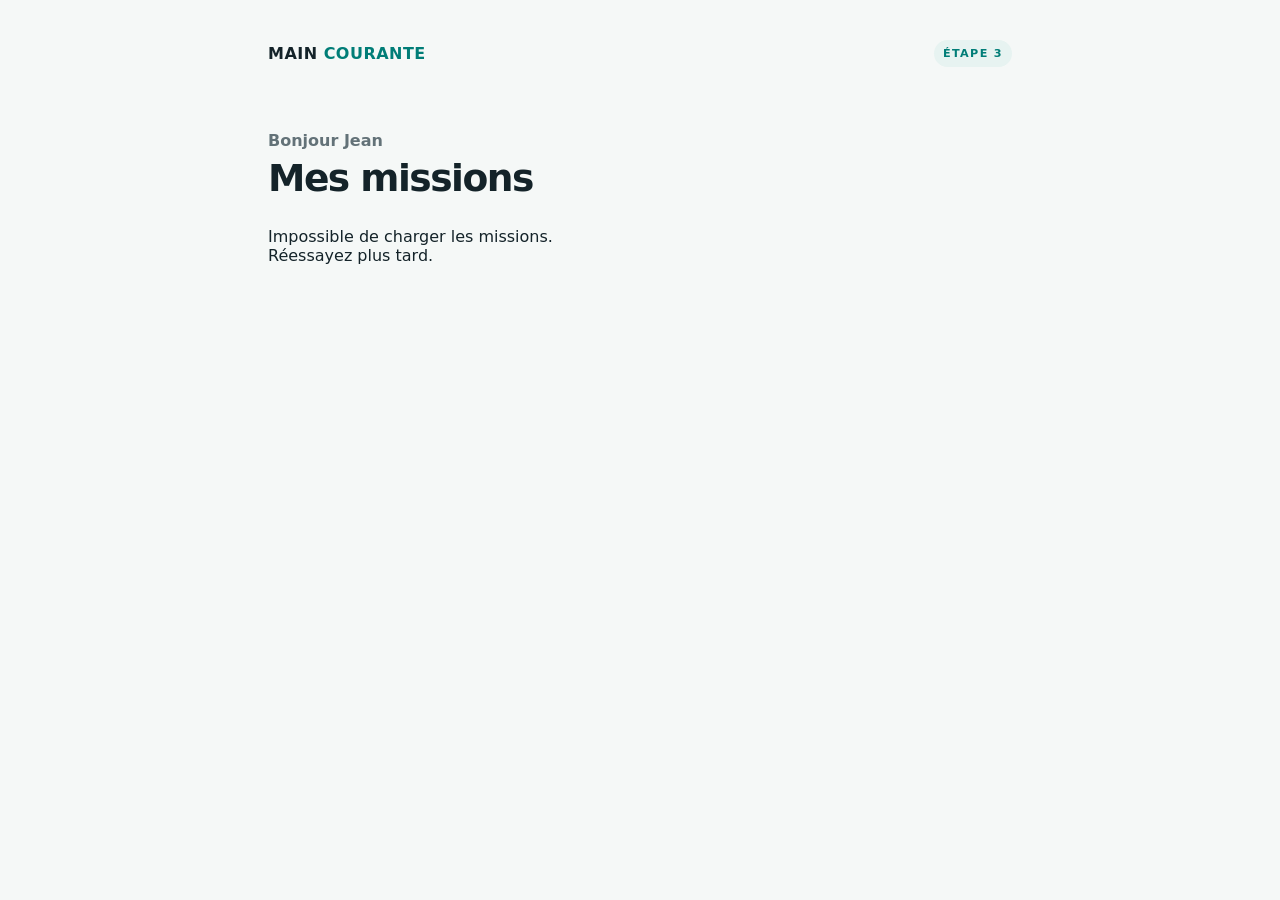
==== static/index.html @ b2199ff3 "feat: create ARCenal REPORT YunoHost package" ====
<!doctype html>
<html lang="fr">
<head>
  <meta charset="utf-8">
  <meta name="viewport" content="width=device-width, initial-scale=1">
  <title>ARCenal REPORT</title>
  <link rel="stylesheet" href="styles.css">
</head>
<body>
  <main class="application-shell">
    <header class="topbar">
      <button class="brand" type="button" data-home aria-label="Retour aux missions">MAIN <span>COURANTE</span></button>
      <span class="stage">ÉTAPE 3</span>
    </header>
    <section id="missions-view" aria-labelledby="missions-title">
      <p class="eyebrow">Bonjour Jean</p>
      <h1 id="missions-title">Mes missions</h1>
      <div id="missions" class="mission-list" aria-live="polite"></div>
    </section>
    <section id="mission-view" hidden aria-live="polite"></section>
  </main>
  <template id="mission-template">
    <button class="back-button" type="button" data-home>← Mes missions</button>
    <p class="eyebrow" id="client-name"></p>
    <h1 id="mission-title"></h1>
    <p class="reference" id="mission-reference"></p>
    <section class="timeline-section" aria-labelledby="entries-title">
      <div class="section-heading"><h2 id="entries-title">Main courante</h2><span>En cours</span></div>
      <div id="entries" class="entries"></div>
    </section>
    <button class="primary-button" id="add-entry" type="button">＋ Ajouter</button>
    <div id="add-options" class="add-options" hidden>
      <button type="button" id="add-text">✍ <span>Texte</span></button>
      <button type="button" id="add-photo">📷 <span>Photo</span></button>
      <button type="button" id="add-audio">🎙 <span>Vocal</span></button>
    </div>
    <form id="entry-form" hidden>
      <label for="entry-content">Nouvelle note</label>
      <textarea id="entry-content" maxlength="2000" required placeholder="Décrivez l'information terrain…"></textarea>
      <div class="form-actions"><button type="button" class="secondary-button" id="cancel-entry">Annuler</button><button type="submit" class="primary-button">Enregistrer</button></div>
      <p id="form-error" class="form-error" role="alert"></p>
    </form>
    <form id="photo-form" hidden enctype="multipart/form-data">
      <label for="photo-file">Ajouter une photo</label>
      <input id="photo-file" name="photo" type="file" accept="image/jpeg,image/png,image/webp" capture="environment" required>
      <p class="retention-note">La photo restera disponible jusqu’à la génération du rapport de fin de mission.</p>
      <div class="form-actions"><button type="button" class="secondary-button" id="cancel-photo">Annuler</button><button type="submit" class="primary-button">Enregistrer</button></div>
      <p id="photo-error" class="form-error" role="alert"></p>
    </form>
    <form id="audio-form" hidden enctype="multipart/form-data">
      <label>Nouvelle note vocale</label>
      <p class="recording-help">Enregistrez votre message, réécoutez-le, puis sauvegardez-le dans la main courante.</p>
      <div class="recording-actions">
        <button type="button" class="record-button" id="start-recording">● Démarrer</button>
        <button type="button" class="secondary-button" id="stop-recording" disabled>■ Arrêter</button>
      </div>
      <p id="recording-status" class="recording-status" aria-live="polite">Prêt à enregistrer</p>
      <audio id="recording-preview" controls hidden></audio>
      <details class="audio-fallback">
        <summary>Choisir un fichier audio existant</summary>
        <input id="audio-file" name="audio" type="file" accept="audio/*" capture>
      </details>
      <div class="form-actions"><button type="button" class="secondary-button" id="cancel-audio">Annuler</button><button type="submit" class="primary-button" id="save-audio" disabled>Enregistrer</button></div>
      <p id="audio-error" class="form-error" role="alert"></p>
    </form>
    <button class="report-button" type="button" disabled>Générer le rapport <small>Disponible prochainement</small></button>
  </template>
  <script src="app.js"></script>
</body>
</html>
---- static/styles.css ----
:root { --ink:#142329; --muted:#637278; --line:#dfe7e7; --surface:#fff; --page:#f5f8f7; --accent:#007d77; --accent-dark:#00645f; --soft:#e7f3f1; --warning:#a56800; font-family: Inter, ui-sans-serif, system-ui, -apple-system, BlinkMacSystemFont, "Segoe UI", sans-serif; color:var(--ink); background:var(--page); }
* { box-sizing:border-box; }
body { margin:0; min-width:0; }
button, textarea { font:inherit; }
button { cursor:pointer; }
button:disabled { cursor:not-allowed; }
.application-shell { width:min(100%, 780px); min-height:100vh; margin:auto; padding:24px 18px 48px; }
.topbar { display:flex; justify-content:space-between; align-items:center; margin-bottom:48px; }
.brand { padding:0; border:0; background:transparent; font-weight:800; letter-spacing:.03em; font-size:1rem; color:var(--ink); }.brand span { color:var(--accent); }
.stage { font-size:.7rem; letter-spacing:.12em; font-weight:700; color:var(--accent); background:var(--soft); padding:7px 9px; border-radius:99px; }
.eyebrow { margin:0 0 8px; color:var(--muted); font-weight:600; } h1 { font-size:clamp(1.8rem, 7vw, 2.35rem); line-height:1.1; margin:0 0 28px; letter-spacing:-.04em; } h2 { font-size:1rem; margin:0; text-transform:uppercase; letter-spacing:.08em; }
.mission-list { display:grid; gap:14px; }.mission-card { text-align:left; width:100%; border:1px solid var(--line); border-radius:16px; padding:20px; background:var(--surface); color:var(--ink); box-shadow:0 3px 10px #172e3110; }.mission-card:hover { border-color:#a7c9c6; }.mission-card strong,.mission-card span { display:block; }.mission-card strong { font-size:1.1rem; margin-bottom:4px; }.mission-card .title { color:var(--muted); margin-bottom:18px; }.mission-card footer { display:flex; align-items:center; justify-content:space-between; color:var(--accent); font-size:.86rem; font-weight:700; }.status-dot { width:8px; height:8px; display:inline-block; background:var(--accent); border-radius:50%; margin-right:6px; }
.back-button { border:0; padding:0; background:none; color:var(--accent); font-weight:700; margin-bottom:28px; }.reference { font-family:ui-monospace, monospace; color:var(--muted); margin:-18px 0 32px; }.timeline-section { border-top:1px solid var(--line); border-bottom:1px solid var(--line); padding:20px 0; }.section-heading { display:flex; justify-content:space-between; align-items:center; margin-bottom:14px; }.section-heading span { font-size:.75rem; color:var(--accent); background:var(--soft); padding:5px 8px; border-radius:99px; font-weight:700; }.entries { display:grid; gap:0; }.entry { display:grid; grid-template-columns:62px 1fr; gap:10px; padding:15px 0; border-top:1px solid #edf1f0; }.entry:first-child { border-top:0; }.entry time { font-variant-numeric:tabular-nums; color:var(--accent); font-weight:800; }.entry p { margin:0; line-height:1.45; }.entry-photo { margin:8px 0 0; width:min(100%,420px); border-radius:10px; display:block; border:1px solid var(--line); max-height:360px; object-fit:cover; }.entry-label { display:block; font-weight:750; }
.primary-button,.secondary-button,.report-button { border-radius:10px; min-height:48px; border:0; padding:0 18px; font-weight:800; }.primary-button { width:100%; background:var(--accent); color:white; margin-top:18px; }.primary-button:hover { background:var(--accent-dark); }.primary-button:disabled { opacity:.55; cursor:not-allowed; }.add-options { display:grid; grid-template-columns:repeat(3, 1fr); gap:8px; margin-top:10px; }.add-options button { min-height:72px; border:1px solid var(--line); border-radius:10px; background:white; color:var(--ink); font-size:1.25rem; }.add-options span,.add-options small { display:block; font-size:.75rem; margin-top:4px; }.add-options small { color:var(--muted); font-size:.65rem; }.add-options button:disabled { color:#89979b; background:#fafbfb; }.report-button { width:100%; margin-top:24px; background:#e9eeed; color:#6f7d80; }.report-button small { display:block; font-weight:500; margin-top:2px; } form { background:var(--surface); border:1px solid var(--line); margin-top:10px; padding:16px; border-radius:12px; } label { display:block; font-weight:700; margin-bottom:8px; } textarea { width:100%; min-height:110px; border:1px solid #b7c7c5; border-radius:8px; padding:12px; resize:vertical; color:var(--ink); } input[type="file"] { width:100%; padding:12px; border:1px dashed #9fb8b5; border-radius:8px; background:#f8fbfa; margin:8px 0 12px; }.retention-note,.recording-help { color:var(--muted); background:#f0f6f5; padding:10px 12px; border-radius:8px; font-size:.82rem; line-height:1.4; margin:0 0 15px; }.recording-actions { display:grid; grid-template-columns:1fr 1fr; gap:8px; }.recording-actions button { min-height:48px; margin:0; border-radius:10px; font-weight:800; }.record-button { border:0; background:#b9342b; color:white; }.record-button:disabled { opacity:.5; }.recording-status { font-size:.82rem; color:var(--muted); text-align:center; }.recording-status.active { color:#a12d20; font-weight:800; }.recording-status.active:before { content:""; display:inline-block; width:8px; height:8px; background:#c83c32; border-radius:50%; margin-right:7px; }.recording-status.ready { color:var(--accent); font-weight:800; } #recording-preview,.entry-audio { width:100%; height:44px; margin:5px 0 12px; }.audio-fallback { color:var(--muted); font-size:.82rem; margin:8px 0 13px; }.audio-fallback summary { cursor:pointer; }.form-actions { display:grid; grid-template-columns:1fr 1fr; gap:8px; }.form-actions .primary-button { margin:0; }.secondary-button { background:#edf2f1; color:var(--ink); margin-top:18px; }.form-error { color:#a12d20; margin:10px 0 0; min-height:1.2em; font-size:.9rem; }
@media (min-width:700px) { .application-shell { padding-top:40px; }.mission-list { grid-template-columns:1fr 1fr; }.mission-card { min-height:190px; }.topbar { margin-bottom:64px; } }
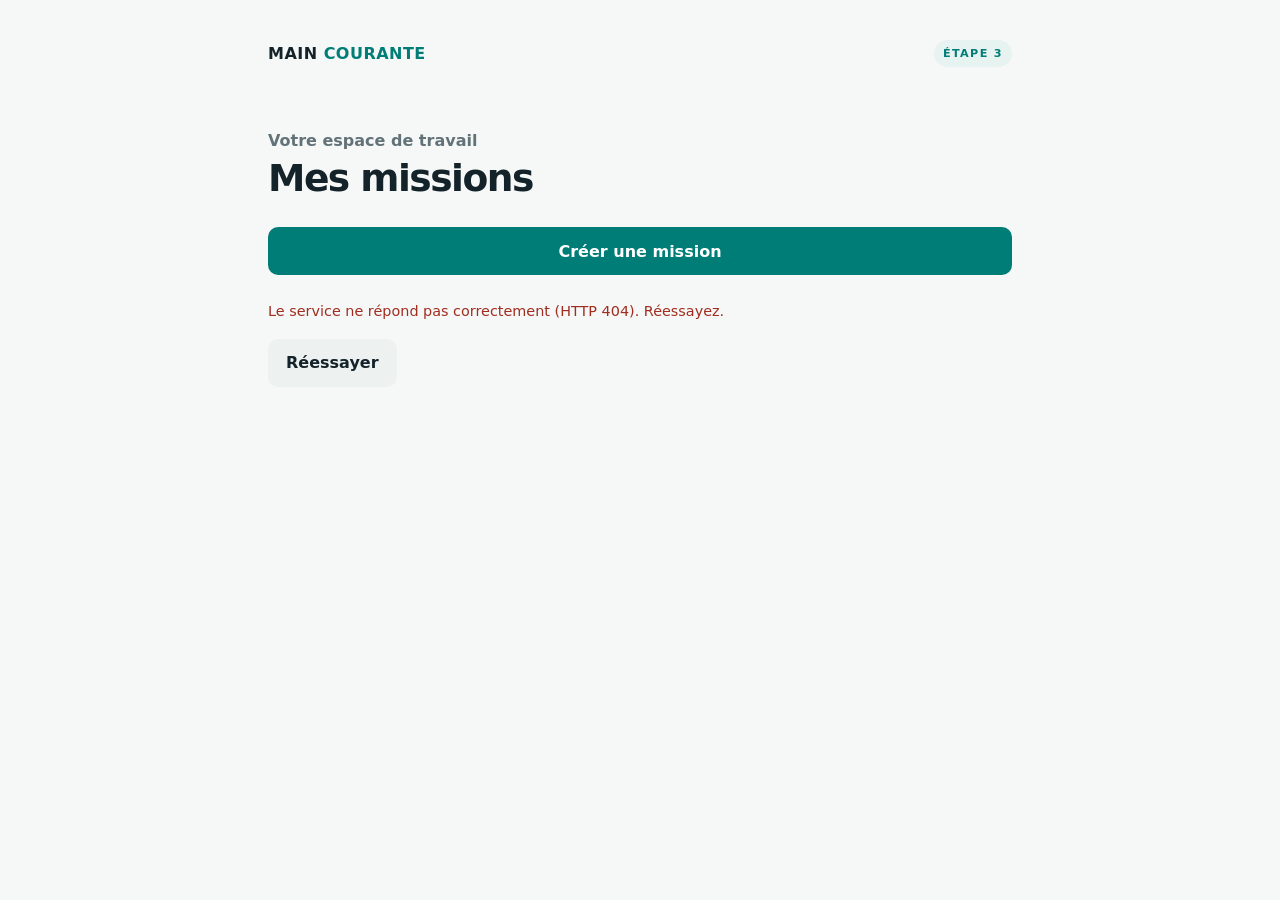
==== commit 271eaf2d: "feat: add manual mission creation and fix YunoHost SSO loading" ====
--- a/static/index.html
+++ b/static/index.html
@@ -13,8 +13,29 @@
       <span class="stage">ÉTAPE 3</span>
     </header>
     <section id="missions-view" aria-labelledby="missions-title">
-      <p class="eyebrow">Bonjour Jean</p>
+      <p class="eyebrow">Votre espace de travail</p>
       <h1 id="missions-title">Mes missions</h1>
+      <button id="new-mission" class="primary-button" type="button" aria-expanded="false" aria-controls="mission-create-form">Créer une mission</button>
+      <form id="mission-create-form" hidden>
+        <h2>Nouvelle mission</h2>
+        <label for="mission-client">Client</label>
+        <input id="mission-client" name="client_name" maxlength="160" required autocomplete="organization">
+        <label for="mission-name">Intitulé de la mission</label>
+        <input id="mission-name" name="title" maxlength="240" required>
+        <label for="mission-ref">Référence (facultative)</label>
+        <input id="mission-ref" name="reference" maxlength="100" aria-describedby="mission-ref-help">
+        <p id="mission-ref-help" class="retention-note">Une référence unique sera créée si vous laissez ce champ vide.</p>
+        <label for="mission-date">Date de début</label>
+        <input id="mission-date" name="mission_date" type="date" required>
+        <div class="form-actions"><button id="cancel-mission" type="button" class="secondary-button">Annuler</button><button type="submit" class="primary-button">Enregistrer et ouvrir</button></div>
+        <p id="mission-create-error" class="form-error" role="alert"></p>
+      </form>
+      <p id="mission-notice" role="status"></p>
+      <div id="missions-load-error" hidden>
+        <p id="missions-error-message" class="form-error" role="alert"></p>
+        <button id="retry-missions" class="secondary-button" type="button">Réessayer</button>
+        <a id="missions-login" href="/yunohost/sso/" hidden>Se reconnecter à YunoHost</a>
+      </div>
       <div id="missions" class="mission-list" aria-live="polite"></div>
     </section>
     <section id="mission-view" hidden aria-live="polite"></section>
@@ -28,8 +49,8 @@
       <div class="section-heading"><h2 id="entries-title">Main courante</h2><span>En cours</span></div>
       <div id="entries" class="entries"></div>
     </section>
-    <button class="primary-button" id="add-entry" type="button">＋ Ajouter</button>
-    <div id="add-options" class="add-options" hidden>
+    <p class="add-note-label">Ajouter une note</p>
+    <div id="add-options" class="add-options">
       <button type="button" id="add-text">✍ <span>Texte</span></button>
       <button type="button" id="add-photo">📷 <span>Photo</span></button>
       <button type="button" id="add-audio">🎙 <span>Vocal</span></button>
@@ -63,7 +84,36 @@
       <div class="form-actions"><button type="button" class="secondary-button" id="cancel-audio">Annuler</button><button type="submit" class="primary-button" id="save-audio" disabled>Enregistrer</button></div>
       <p id="audio-error" class="form-error" role="alert"></p>
     </form>
-    <button class="report-button" type="button" disabled>Générer le rapport <small>Disponible prochainement</small></button>
+    <label class="author-label" for="report-author">Équipier qui génère le rapport</label>
+    <input id="report-author" type="text" maxlength="120" autocomplete="name" placeholder="Prénom et nom">
+    <p class="weather-help">La météo du jour est ajoutée automatiquement avec votre autorisation de localisation. La position approximative est transmise à Open-Meteo. Les messages vent, pluie et orage sont indicatifs.</p>
+    <p id="weather-status" role="status" aria-live="polite"></p>
+    <button class="report-button" id="generate-report" type="button">Générer le rapport de fin de journée <small>Brouillon éditable</small></button>
+    <section id="report-preview" class="report-preview" hidden>
+      <header class="onyx-report-header"><img src="onyx-logo.png" alt="ONYX"><p>Rapport de fin de journée</p></header>
+      <div class="section-heading"><h2>Proposition de rapport</h2><span id="report-mode">Brouillon local</span></div>
+      <textarea id="report-content" maxlength="20000" aria-label="Contenu du rapport"></textarea>
+      <p id="report-validation-status" role="status" aria-live="polite"></p>
+      <details id="hermes-corrections" hidden>
+        <summary>Dialoguer avec Hermes pour corriger le brouillon</summary>
+        <p>Seuls ce brouillon et votre demande sont envoyés à l’agent Report configuré. Vérifiez la proposition : aucune correction n’est enregistrée automatiquement.</p>
+        <label for="hermes-instruction">Correction souhaitée</label><textarea id="hermes-instruction" maxlength="2000" placeholder="Exemple : corrige la syntaxe sans changer les faits."></textarea>
+        <button id="hermes-request" class="secondary-button" type="button">Demander une proposition de correction</button>
+        <section id="hermes-proposal-section" hidden>
+          <label for="hermes-proposal">Proposition à relire</label><textarea id="hermes-proposal" readonly></textarea>
+          <button id="hermes-apply" class="primary-button" type="button">Appliquer au brouillon après confirmation</button>
+        </section>
+        <p id="hermes-status" role="status" aria-live="polite"></p>
+      </details>
+      <div class="form-actions"><button class="secondary-button" id="print-report" type="button">Imprimer / PDF</button><button class="primary-button" id="save-report" type="button">Enregistrer le brouillon</button></div>
+      <button class="primary-button" id="validate-report" type="button">Valider et figer le rapport</button>
+      <button class="secondary-button" id="reopen-report" type="button" hidden>Créer une copie modifiable</button>
+      <button class="primary-button" id="download-report" type="button">Télécharger Word modifiable</button>
+      <button class="secondary-button" id="email-report" type="button">Exporter par mail</button>
+      <p id="report-error" class="form-error" role="alert"></p>
+    </section>
+    <details id="report-history"><summary>Historique des rapports validés</summary><div id="report-versions"></div></details>
+    <p id="agent-unavailable" class="weather-help">Le dialogue de correction s’active uniquement après configuration de l’API Hermes et autorisation explicite de votre compte sur cette mission. Le serveur MCP est une connexion distincte, en lecture seule.</p>
   </template>
   <script src="app.js"></script>
 </body>
--- a/static/styles.css
+++ b/static/styles.css
@@ -4,12 +4,36 @@
 button, textarea { font:inherit; }
 button { cursor:pointer; }
 button:disabled { cursor:not-allowed; }
+button:focus-visible, summary:focus-visible { outline:3px solid var(--accent); outline-offset:3px; }
+#report-history { margin-top:24px; }
+#report-history summary { cursor:pointer; font-weight:700; }
+#report-versions { display:grid; gap:8px; margin-top:12px; }
+#report-content[readonly] { background:var(--page); }
+.integration-credential { border:1px solid var(--line); border-radius:10px; padding:16px; margin:12px 0; }
+#credential-form input:not([type="checkbox"]), #new-token { width:100%; padding:12px; font:inherit; border:1px solid var(--line); border-radius:8px; margin-bottom:12px; }
+#credential-secret { padding:18px; margin:18px 0; border:2px solid var(--accent); border-radius:10px; }
+#mcp-url,#rest-url { overflow-wrap:anywhere; }
+#credential-form fieldset { border:1px solid var(--line); margin:16px 0; }
+@media print { #report-history,#validate-report,#reopen-report,#agent-unavailable,button[aria-describedby="agent-unavailable"] { display:none !important; } }
+@media print { #hermes-corrections { display:none !important; } }
 .application-shell { width:min(100%, 780px); min-height:100vh; margin:auto; padding:24px 18px 48px; }
 .topbar { display:flex; justify-content:space-between; align-items:center; margin-bottom:48px; }
 .brand { padding:0; border:0; background:transparent; font-weight:800; letter-spacing:.03em; font-size:1rem; color:var(--ink); }.brand span { color:var(--accent); }
 .stage { font-size:.7rem; letter-spacing:.12em; font-weight:700; color:var(--accent); background:var(--soft); padding:7px 9px; border-radius:99px; }
 .eyebrow { margin:0 0 8px; color:var(--muted); font-weight:600; } h1 { font-size:clamp(1.8rem, 7vw, 2.35rem); line-height:1.1; margin:0 0 28px; letter-spacing:-.04em; } h2 { font-size:1rem; margin:0; text-transform:uppercase; letter-spacing:.08em; }
 .mission-list { display:grid; gap:14px; }.mission-card { text-align:left; width:100%; border:1px solid var(--line); border-radius:16px; padding:20px; background:var(--surface); color:var(--ink); box-shadow:0 3px 10px #172e3110; }.mission-card:hover { border-color:#a7c9c6; }.mission-card strong,.mission-card span { display:block; }.mission-card strong { font-size:1.1rem; margin-bottom:4px; }.mission-card .title { color:var(--muted); margin-bottom:18px; }.mission-card footer { display:flex; align-items:center; justify-content:space-between; color:var(--accent); font-size:.86rem; font-weight:700; }.status-dot { width:8px; height:8px; display:inline-block; background:var(--accent); border-radius:50%; margin-right:6px; }
+#mission-create-form input { width:100%; min-height:48px; padding:12px; font:inherit; color:var(--ink); background:white; border:1px solid #b7c7c5; border-radius:8px; margin-bottom:16px; }
+#mission-create-form h2 { margin-bottom:20px; }
+#new-mission { margin:0 0 12px; }
+#missions-load-error { margin-bottom:24px; }
+#missions-login { display:inline-block; margin:12px; }
+#missions-login[hidden] { display:none; }
 .back-button { border:0; padding:0; background:none; color:var(--accent); font-weight:700; margin-bottom:28px; }.reference { font-family:ui-monospace, monospace; color:var(--muted); margin:-18px 0 32px; }.timeline-section { border-top:1px solid var(--line); border-bottom:1px solid var(--line); padding:20px 0; }.section-heading { display:flex; justify-content:space-between; align-items:center; margin-bottom:14px; }.section-heading span { font-size:.75rem; color:var(--accent); background:var(--soft); padding:5px 8px; border-radius:99px; font-weight:700; }.entries { display:grid; gap:0; }.entry { display:grid; grid-template-columns:62px 1fr; gap:10px; padding:15px 0; border-top:1px solid #edf1f0; }.entry:first-child { border-top:0; }.entry time { font-variant-numeric:tabular-nums; color:var(--accent); font-weight:800; }.entry p { margin:0; line-height:1.45; }.entry-photo { margin:8px 0 0; width:min(100%,420px); border-radius:10px; display:block; border:1px solid var(--line); max-height:360px; object-fit:cover; }.entry-label { display:block; font-weight:750; }
 .primary-button,.secondary-button,.report-button { border-radius:10px; min-height:48px; border:0; padding:0 18px; font-weight:800; }.primary-button { width:100%; background:var(--accent); color:white; margin-top:18px; }.primary-button:hover { background:var(--accent-dark); }.primary-button:disabled { opacity:.55; cursor:not-allowed; }.add-options { display:grid; grid-template-columns:repeat(3, 1fr); gap:8px; margin-top:10px; }.add-options button { min-height:72px; border:1px solid var(--line); border-radius:10px; background:white; color:var(--ink); font-size:1.25rem; }.add-options span,.add-options small { display:block; font-size:.75rem; margin-top:4px; }.add-options small { color:var(--muted); font-size:.65rem; }.add-options button:disabled { color:#89979b; background:#fafbfb; }.report-button { width:100%; margin-top:24px; background:#e9eeed; color:#6f7d80; }.report-button small { display:block; font-weight:500; margin-top:2px; } form { background:var(--surface); border:1px solid var(--line); margin-top:10px; padding:16px; border-radius:12px; } label { display:block; font-weight:700; margin-bottom:8px; } textarea { width:100%; min-height:110px; border:1px solid #b7c7c5; border-radius:8px; padding:12px; resize:vertical; color:var(--ink); } input[type="file"] { width:100%; padding:12px; border:1px dashed #9fb8b5; border-radius:8px; background:#f8fbfa; margin:8px 0 12px; }.retention-note,.recording-help { color:var(--muted); background:#f0f6f5; padding:10px 12px; border-radius:8px; font-size:.82rem; line-height:1.4; margin:0 0 15px; }.recording-actions { display:grid; grid-template-columns:1fr 1fr; gap:8px; }.recording-actions button { min-height:48px; margin:0; border-radius:10px; font-weight:800; }.record-button { border:0; background:#b9342b; color:white; }.record-button:disabled { opacity:.5; }.recording-status { font-size:.82rem; color:var(--muted); text-align:center; }.recording-status.active { color:#a12d20; font-weight:800; }.recording-status.active:before { content:""; display:inline-block; width:8px; height:8px; background:#c83c32; border-radius:50%; margin-right:7px; }.recording-status.ready { color:var(--accent); font-weight:800; } #recording-preview,.entry-audio { width:100%; height:44px; margin:5px 0 12px; }.audio-fallback { color:var(--muted); font-size:.82rem; margin:8px 0 13px; }.audio-fallback summary { cursor:pointer; }.form-actions { display:grid; grid-template-columns:1fr 1fr; gap:8px; }.form-actions .primary-button { margin:0; }.secondary-button { background:#edf2f1; color:var(--ink); margin-top:18px; }.form-error { color:#a12d20; margin:10px 0 0; min-height:1.2em; font-size:.9rem; }
 @media (min-width:700px) { .application-shell { padding-top:40px; }.mission-list { grid-template-columns:1fr 1fr; }.mission-card { min-height:190px; }.topbar { margin-bottom:64px; } }
+.transcription-status { margin:0 0 8px; font-size:.82rem; color:var(--muted); }.transcription-status.processing,.transcription-status.queued { color:var(--warning); font-weight:700; }.transcription-status.completed { color:var(--accent); font-weight:700; }.transcription-status.failed,.transcription-status.unavailable { color:#a12d20; }.transcript { white-space:pre-wrap; line-height:1.45; background:#f0f6f5; border-radius:8px; padding:10px 12px; margin:8px 0; }.transcribe-button { border:1px solid var(--accent); border-radius:8px; color:var(--accent); background:white; padding:8px 10px; font-weight:700; }
+.report-preview { margin-top:24px; padding:18px; border:1px solid var(--line); border-radius:12px; background:white; }.report-preview textarea { min-height:420px; font-family:ui-monospace, SFMono-Regular, Menlo, monospace; font-size:.88rem; line-height:1.5; }.report-preview .secondary-button { margin:0; }
+.onyx-report-header { display:flex; align-items:center; justify-content:space-between; gap:16px; border-bottom:1px solid var(--line); padding:0 0 12px; margin-bottom:18px; }.onyx-report-header img { width:140px; max-width:40%; height:auto; }.onyx-report-header p { margin:0; color:var(--muted); font-weight:700; text-transform:uppercase; font-size:.74rem; letter-spacing:.08em; }
+.add-note-label { margin:24px 0 8px; font-weight:800; }.author-label { margin-top:24px; } #report-author { width:100%; font:inherit; padding:12px; border:1px solid #b7c7c5; border-radius:8px; } @media print { .add-note-label,.author-label,#report-author,#email-report,#download-report { display:none !important; } }
+.weather-help,#weather-status { color:var(--muted); font-size:.82rem; line-height:1.5; } @media print { .weather-help,#weather-status { display:none !important; } }
+@media print { body { background:white; }.topbar,.back-button,.timeline-section,.primary-button,.add-options,form,.report-button,.report-preview .form-actions { display:none !important; }.application-shell { max-width:none; padding:0; }.report-preview { display:block !important; border:0; padding:0; }.report-preview textarea { border:0; width:100%; min-height:auto; resize:none; white-space:pre-wrap; } }
